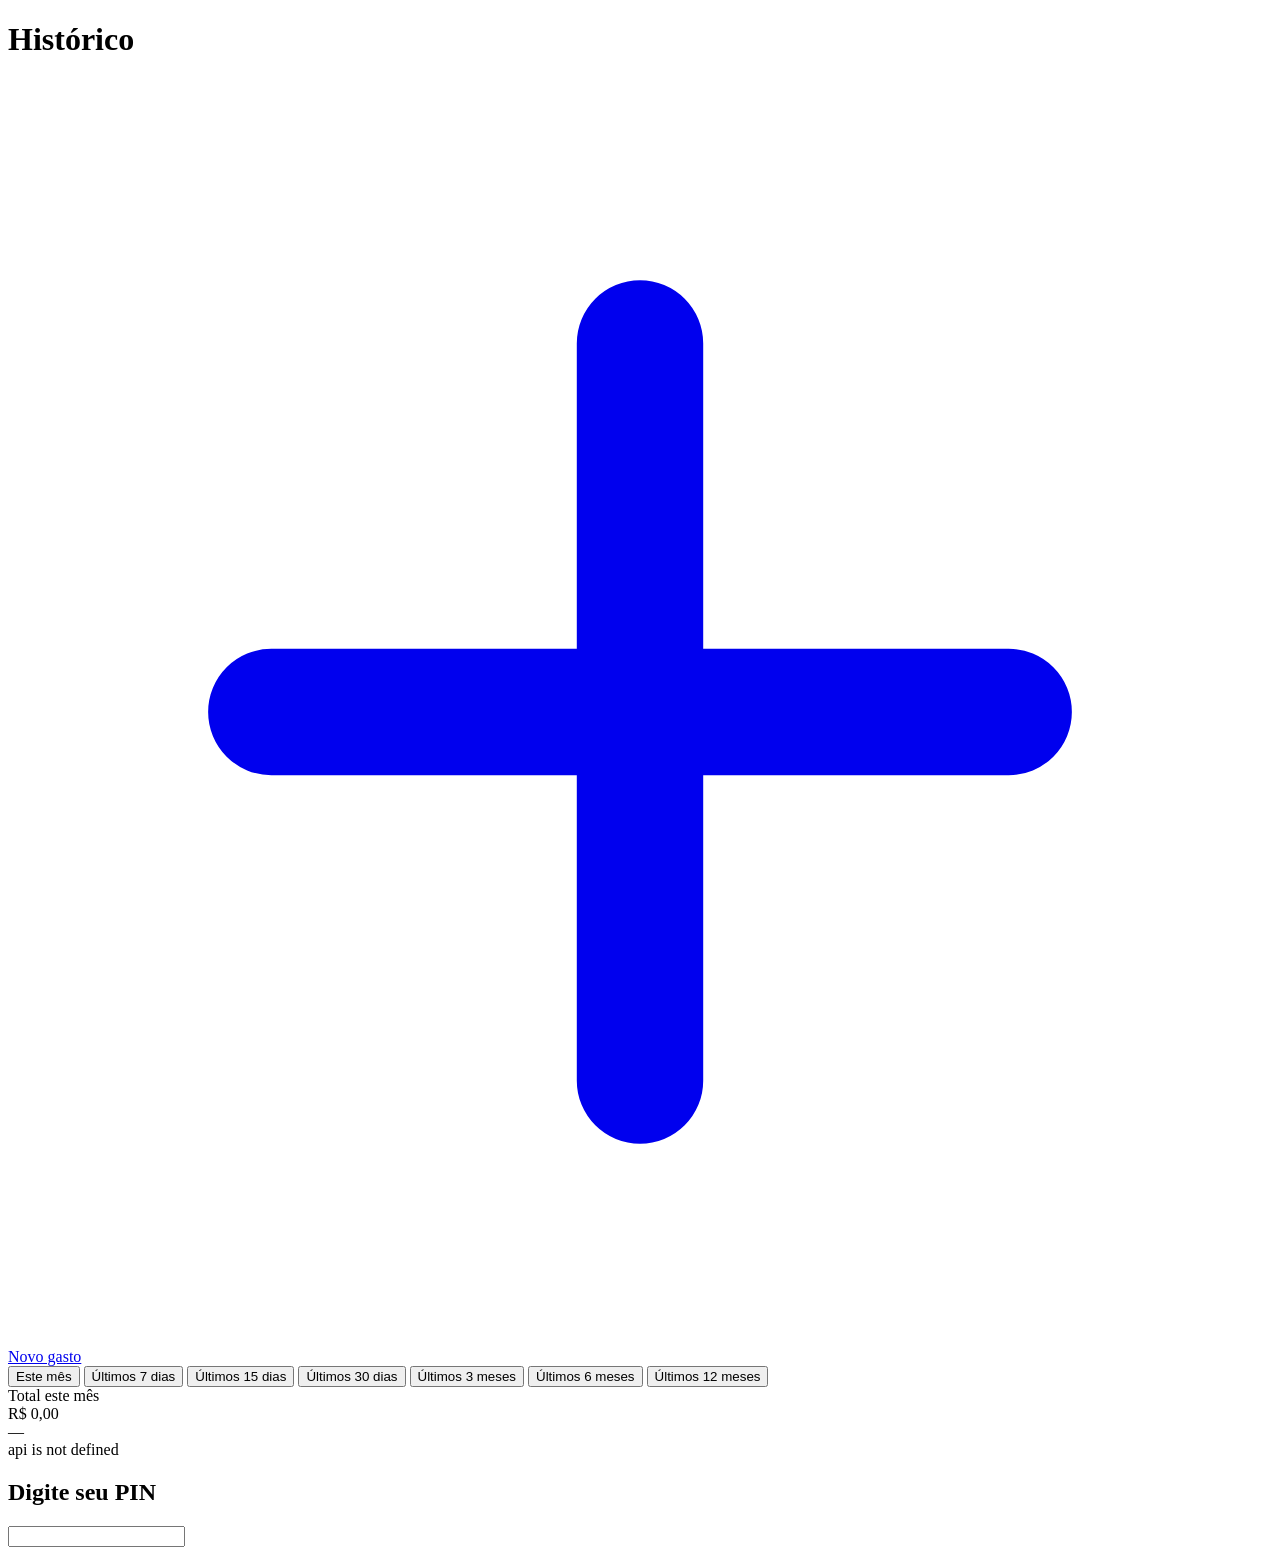
==== src/main/resources/static/historico.html @ 8ff2b119 "Controle de gastos: app Spring Boot + MySQL/TiDB com PIN e frontend mobile Sistema simples de regist" ====
<!DOCTYPE html>
<html lang="pt-BR">
<head>
  <meta charset="UTF-8">
  <meta name="viewport" content="width=device-width, initial-scale=1, viewport-fit=cover">
  <meta name="theme-color" content="#16a34a">
  <title>Histórico de Gastos</title>
  <link rel="manifest" href="/manifest.json">
  <link rel="icon" href="/icon.svg" type="image/svg+xml">
  <link rel="stylesheet" href="/css/style.css">
</head>
<body>
  <header class="topbar">
    <h1>Histórico</h1>
    <a class="btn-icon" href="/">
      <svg viewBox="0 0 24 24" fill="none" stroke="currentColor" stroke-width="2.4" stroke-linecap="round"><path d="M12 5v14M5 12h14"/></svg>
      Novo gasto
    </a>
  </header>

  <main>
    <div class="chips" id="filtros">
      <button class="chip ativo" data-p="MES">Este mês</button>
      <button class="chip" data-p="7D">Últimos 7 dias</button>
      <button class="chip" data-p="15D">Últimos 15 dias</button>
      <button class="chip" data-p="30D">Últimos 30 dias</button>
      <button class="chip" data-p="3M">Últimos 3 meses</button>
      <button class="chip" data-p="6M">Últimos 6 meses</button>
      <button class="chip" data-p="12M">Últimos 12 meses</button>
    </div>

    <section class="resumo">
      <div class="rotulo" id="rotulo">Total este mês</div>
      <div class="total" id="total">R$ 0,00</div>
      <div class="qtd" id="qtd">—</div>
    </section>

    <section id="conteudo"><div class="carregando">Carregando...</div></section>
  </main>

  <div id="toast" class="toast"></div>
  <div id="pin-overlay" class="overlay">
    <form><h2>Digite seu PIN</h2><input type="password" inputmode="numeric" autocomplete="current-password"></form>
  </div>

  <script src="/js/api.js"></script>
  <script>
    const conteudo = document.getElementById("conteudo");
    let periodoAtual = "MES";

    const fmtDia = new Intl.DateTimeFormat("pt-BR", { weekday: "short", day: "2-digit", month: "short" });
    const fmtHora = new Intl.DateTimeFormat("pt-BR", { hour: "2-digit", minute: "2-digit" });
    const chaveDia = (d) => d.toLocaleDateString("pt-BR");

    function escapar(t) {
      return String(t).replace(/[&<>"']/g, (c) => ({ "&": "&amp;", "<": "&lt;", ">": "&gt;", '"': "&quot;", "'": "&#39;" }[c]));
    }

    function rotuloDia(d) {
      const hoje = new Date();
      const ontem = new Date(); ontem.setDate(hoje.getDate() - 1);
      if (chaveDia(d) === chaveDia(hoje)) return "Hoje";
      if (chaveDia(d) === chaveDia(ontem)) return "Ontem";
      return fmtDia.format(d);
    }

    async function carregar() {
      conteudo.innerHTML = '<div class="carregando">Carregando...</div>';
      try {
        const dados = await api(`/api/gastos?periodo=${periodoAtual}`);
        const chipAtivo = document.querySelector(`#filtros .chip[data-p="${periodoAtual}"]`);
        document.getElementById("rotulo").textContent = "Total " + chipAtivo.textContent.toLowerCase();
        document.getElementById("total").textContent = formatarMoeda(dados.total);
        document.getElementById("qtd").textContent =
          dados.quantidade === 1 ? "1 gasto" : `${dados.quantidade} gastos`;

        if (dados.gastos.length === 0) {
          conteudo.innerHTML = '<div class="vazio">Nenhum gasto neste período 🎉</div>';
          return;
        }

        // Agrupa por dia
        const grupos = new Map();
        for (const g of dados.gastos) {
          const d = new Date(g.dataHora);
          const k = chaveDia(d);
          if (!grupos.has(k)) grupos.set(k, { data: d, itens: [], soma: 0 });
          const grupo = grupos.get(k);
          grupo.itens.push(g);
          grupo.soma += Number(g.valor);
        }

        let html = "";
        for (const { data, itens, soma } of grupos.values()) {
          html += `<div class="dia"><span>${rotuloDia(data)}</span><span>${formatarMoeda(soma)}</span></div><div class="lista">`;
          for (const g of itens) {
            html += `
              <div class="item">
                <div class="info">
                  <div class="desc">${escapar(g.descricao || "Gasto")}</div>
                  <div class="hora">${fmtHora.format(new Date(g.dataHora))}</div>
                </div>
                <div class="valor">${formatarMoeda(g.valor)}</div>
                <button class="del" data-id="${g.id}" aria-label="Excluir">×</button>
              </div>`;
          }
          html += "</div>";
        }
        conteudo.innerHTML = html;
      } catch (err) {
        conteudo.innerHTML = `<div class="vazio">${escapar(err.message)}</div>`;
      }
    }

    document.querySelectorAll("#filtros .chip").forEach((chip) => {
      chip.addEventListener("click", () => {
        document.querySelectorAll("#filtros .chip").forEach((c) => c.classList.remove("ativo"));
        chip.classList.add("ativo");
        periodoAtual = chip.dataset.p;
        carregar();
      });
    });

    conteudo.addEventListener("click", async (e) => {
      const btn = e.target.closest(".del");
      if (!btn || !confirm("Excluir este gasto?")) return;
      try {
        await api(`/api/gastos/${btn.dataset.id}`, { method: "DELETE" });
        toast("Gasto excluído");
        carregar();
      } catch (err) { toast(err.message, true); }
    });

    carregar();
  </script>
</body>
</html>
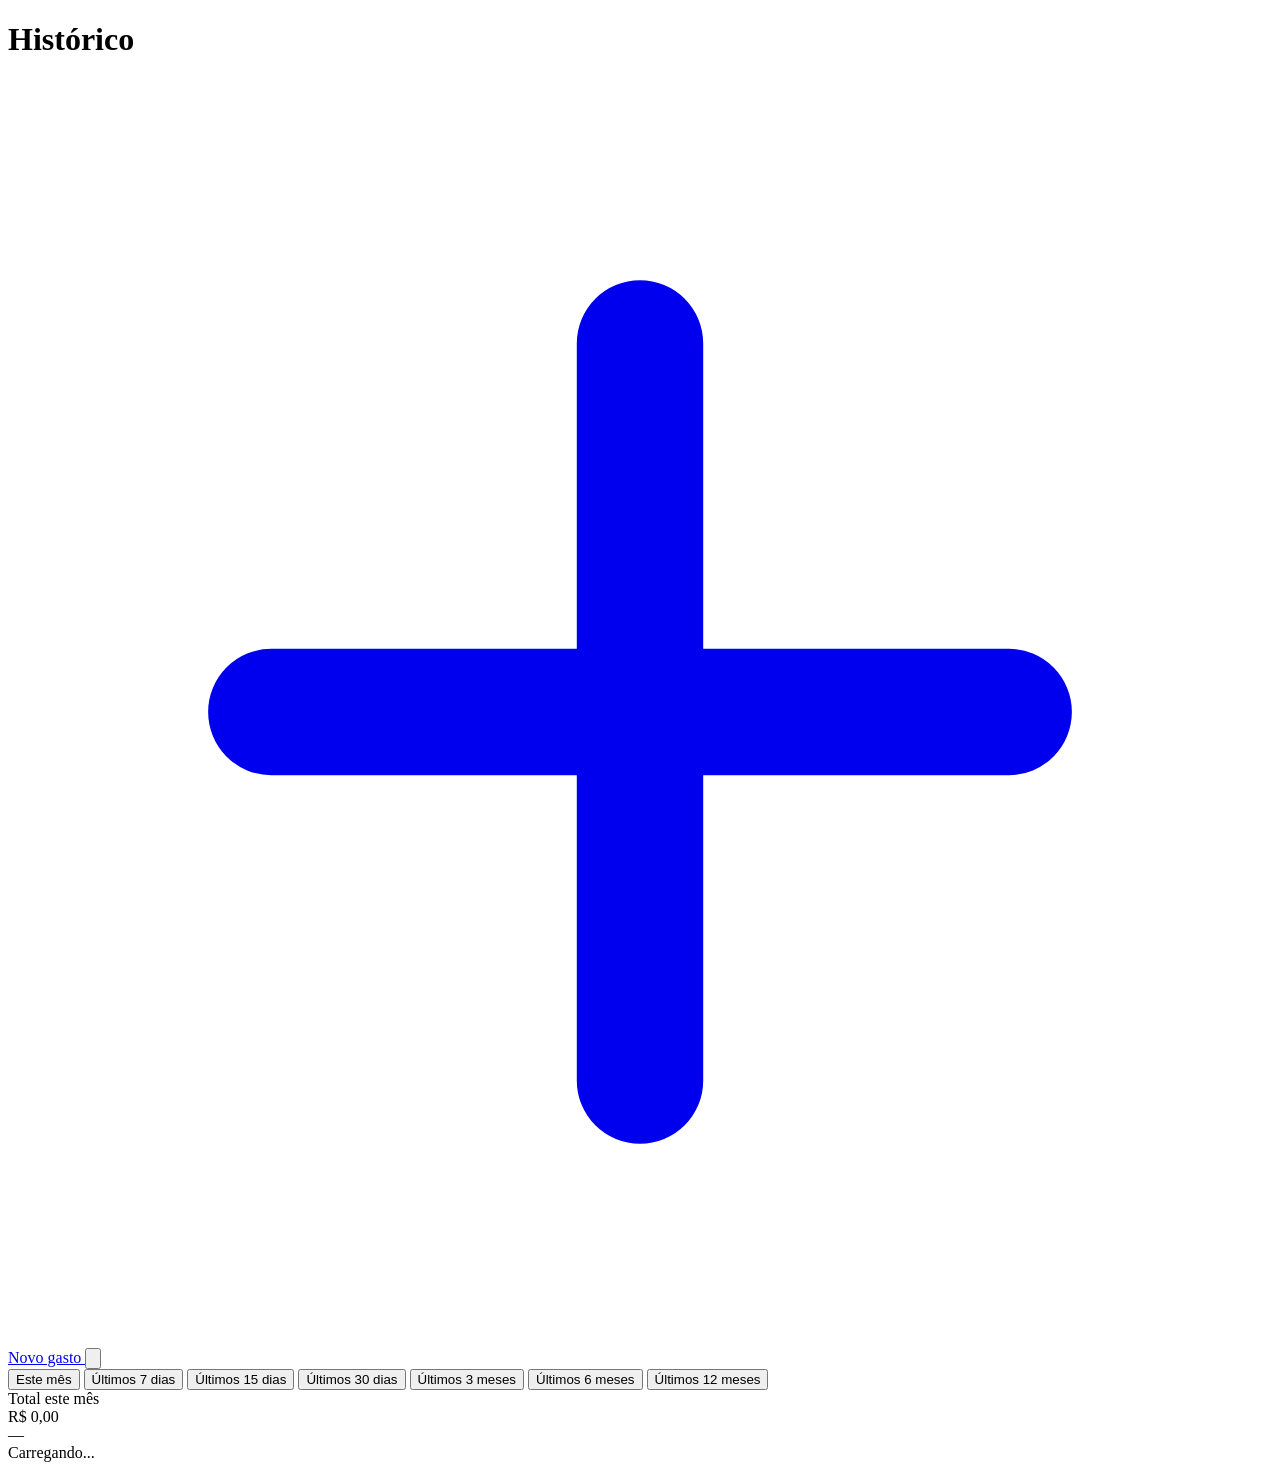
==== commit 80f8fe1f: "Substitui o PIN unico por contas de usuario (cadastro, login, recuperar senha) Cada pessoa agora cri" ====
--- a/src/main/resources/static/historico.html
+++ b/src/main/resources/static/historico.html
@@ -12,10 +12,15 @@
 <body>
   <header class="topbar">
     <h1>Histórico</h1>
-    <a class="btn-icon" href="/">
-      <svg viewBox="0 0 24 24" fill="none" stroke="currentColor" stroke-width="2.4" stroke-linecap="round"><path d="M12 5v14M5 12h14"/></svg>
-      Novo gasto
-    </a>
+    <div class="topbar-acoes">
+      <a class="btn-icon" href="/">
+        <svg viewBox="0 0 24 24" fill="none" stroke="currentColor" stroke-width="2.4" stroke-linecap="round"><path d="M12 5v14M5 12h14"/></svg>
+        Novo gasto
+      </a>
+      <button class="btn-icon" id="sair" type="button" aria-label="Sair">
+        <svg viewBox="0 0 24 24" fill="none" stroke="currentColor" stroke-width="2" stroke-linecap="round" stroke-linejoin="round"><path d="M9 21H5a2 2 0 0 1-2-2V5a2 2 0 0 1 2-2h4"/><path d="M16 17l5-5-5-5"/><path d="M21 12H9"/></svg>
+      </button>
+    </div>
   </header>
 
   <main>
@@ -39,12 +44,15 @@
   </main>
 
   <div id="toast" class="toast"></div>
-  <div id="pin-overlay" class="overlay">
-    <form><h2>Digite seu PIN</h2><input type="password" inputmode="numeric" autocomplete="current-password"></form>
-  </div>
 
   <script src="/js/api.js"></script>
   <script>
+    protegerPagina();
+    document.getElementById("sair").addEventListener("click", () => {
+      limparToken();
+      window.location.href = "/login.html";
+    });
+
     const conteudo = document.getElementById("conteudo");
     let periodoAtual = "MES";
 
